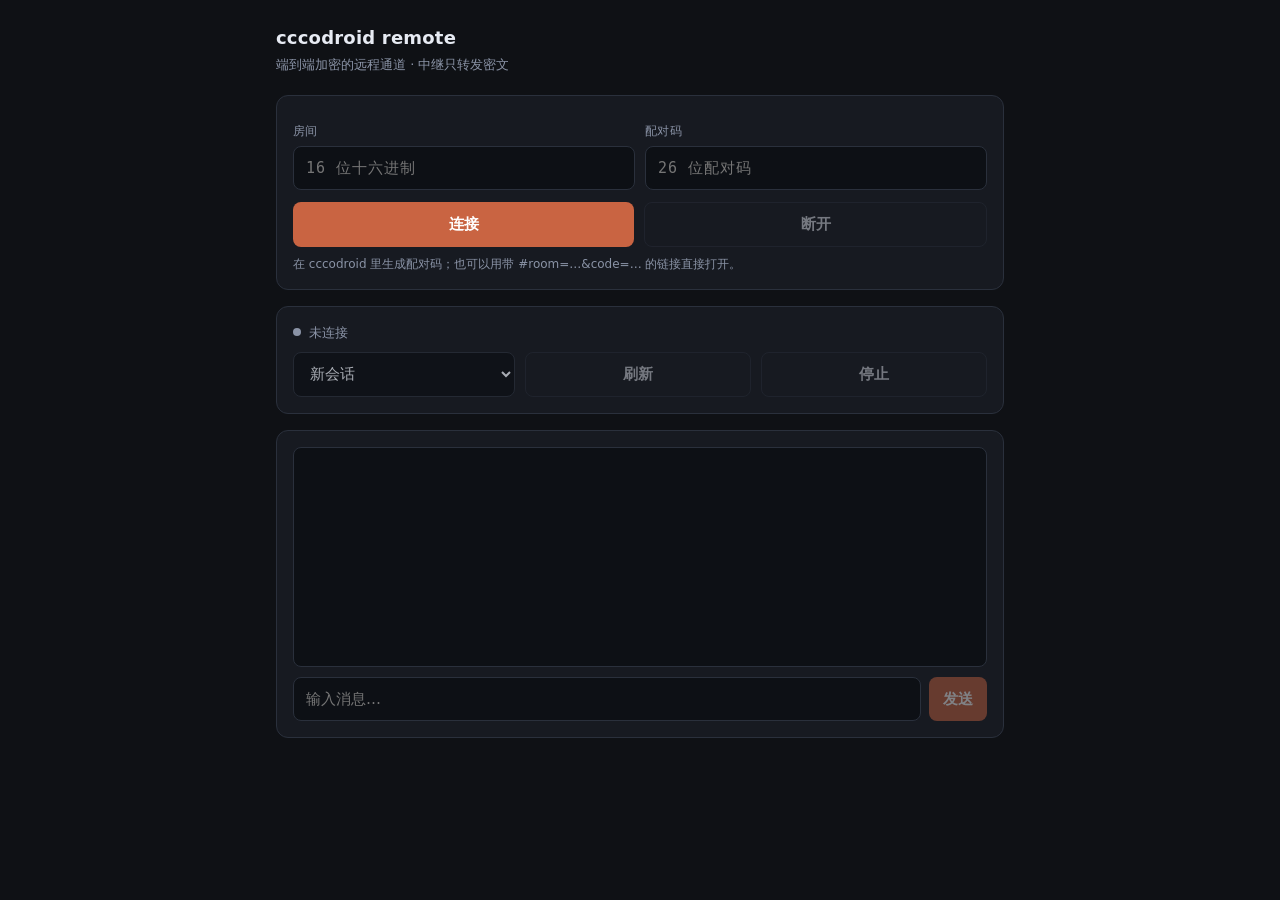
==== remote/web/index.html @ 5a92ad0a "feat: 远程控制桥接（出站中继 + E2E PWA） - gateway/gw/remote-protocol.mjs：配对与端到端加密（P-256 ECDH + HKDF + AES-256-G" ====
<!doctype html>
<html lang="zh-CN">
<meta charset="utf-8" />
<meta name="viewport" content="width=device-width, initial-scale=1, viewport-fit=cover" />
<title>cccodroid remote</title>
<style>
  :root { color-scheme: dark light; --bg:#0f1115; --panel:#171a21; --line:#2a303c; --fg:#e7ebf3; --dim:#8a93a6; --accent:#c96442; --ok:#3fbf7f; --bad:#e05c5c; }
  * { box-sizing: border-box; }
  body { margin:0; background:var(--bg); color:var(--fg); font:15px/1.5 ui-sans-serif,system-ui,"Segoe UI",Roboto,"Helvetica Neue",Arial; }
  main { max-width:760px; margin:0 auto; padding:24px 16px 40px; }
  h1 { font-size:18px; margin:0 0 4px; letter-spacing:.2px; }
  .sub { color:var(--dim); font-size:13px; margin-bottom:20px; }
  .card { background:var(--panel); border:1px solid var(--line); border-radius:12px; padding:16px; margin-bottom:16px; }
  label { display:block; font-size:12px; color:var(--dim); margin:10px 0 6px; letter-spacing:.4px; text-transform:uppercase; }
  input, select { width:100%; background:#0d1015; color:var(--fg); border:1px solid var(--line); border-radius:8px; padding:10px 12px; font:inherit; }
  input.mono { font-family:ui-monospace,SFMono-Regular,Menlo,Consolas,monospace; letter-spacing:1px; }
  select { min-width:0; }
  .msg.think { color:#8a93a6; font-style:italic; }
  .msg.tool { color:#7fb3d5; }
  .row { display:flex; gap:10px; }
  .row > * { flex:1; }
  button { border:0; border-radius:8px; padding:10px 14px; font:inherit; font-weight:600; background:var(--accent); color:#fff; cursor:pointer; }
  button.ghost { background:transparent; border:1px solid var(--line); color:var(--fg); }
  button:disabled { opacity:.45; cursor:default; }
  .status { display:flex; align-items:center; gap:8px; font-size:13px; color:var(--dim); }
  .dot { width:8px; height:8px; border-radius:50%; background:var(--dim); }
  .dot.ok { background:var(--ok); box-shadow:0 0 8px var(--ok); }
  .dot.bad { background:var(--bad); }
  #log { min-height:220px; max-height:52vh; overflow:auto; background:#0d1015; border:1px solid var(--line); border-radius:8px; padding:12px; font-family:ui-monospace,SFMono-Regular,Menlo,Consolas,monospace; font-size:13px; white-space:pre-wrap; }
  .msg { margin:0 0 8px; }
  .msg.me { color:#f0b8a5; }
  .msg.them { color:var(--fg); }
  .msg.sys { color:var(--dim); font-style:italic; }
  .composer { display:flex; gap:8px; margin-top:10px; }
  .composer input { flex:1; }
  .hint { color:var(--dim); font-size:12px; margin-top:8px; }
  .hidden { display:none; }
</style>
<main>
  <h1>cccodroid remote</h1>
  <div class="sub">端到端加密的远程通道 · 中继只转发密文</div>

  <section class="card" id="pairCard">
    <div class="row">
      <div>
        <label>房间</label>
        <input id="room" class="mono" placeholder="16 位十六进制" autocomplete="off" spellcheck="false" />
      </div>
      <div>
        <label>配对码</label>
        <input id="code" class="mono" placeholder="26 位配对码" autocomplete="off" spellcheck="false" />
      </div>
    </div>
    <div class="row" style="margin-top:12px">
      <button id="connect">连接</button>
      <button id="disconnect" class="ghost" disabled>断开</button>
    </div>
    <div class="hint">在 cccodroid 里生成配对码；也可以用带 #room=…&amp;code=… 的链接直接打开。</div>
  </section>

  <section class="card">
    <div class="status"><span class="dot" id="dot"></span><span id="state">未连接</span></div>
    <div class="row" style="margin-top:10px">
      <select id="session" disabled>
        <option value="">新会话</option>
      </select>
      <button id="refresh" class="ghost" disabled>刷新</button>
      <button id="stop" class="ghost" disabled>停止</button>
    </div>
  </section>

  <section class="card">
    <div id="log"></div>
    <div class="composer">
      <input id="text" placeholder="输入消息…" autocomplete="off" disabled />
      <button id="send" disabled>发送</button>
    </div>
  </section>
</main>
<script type="module" src="/app.js"></script>
</html>
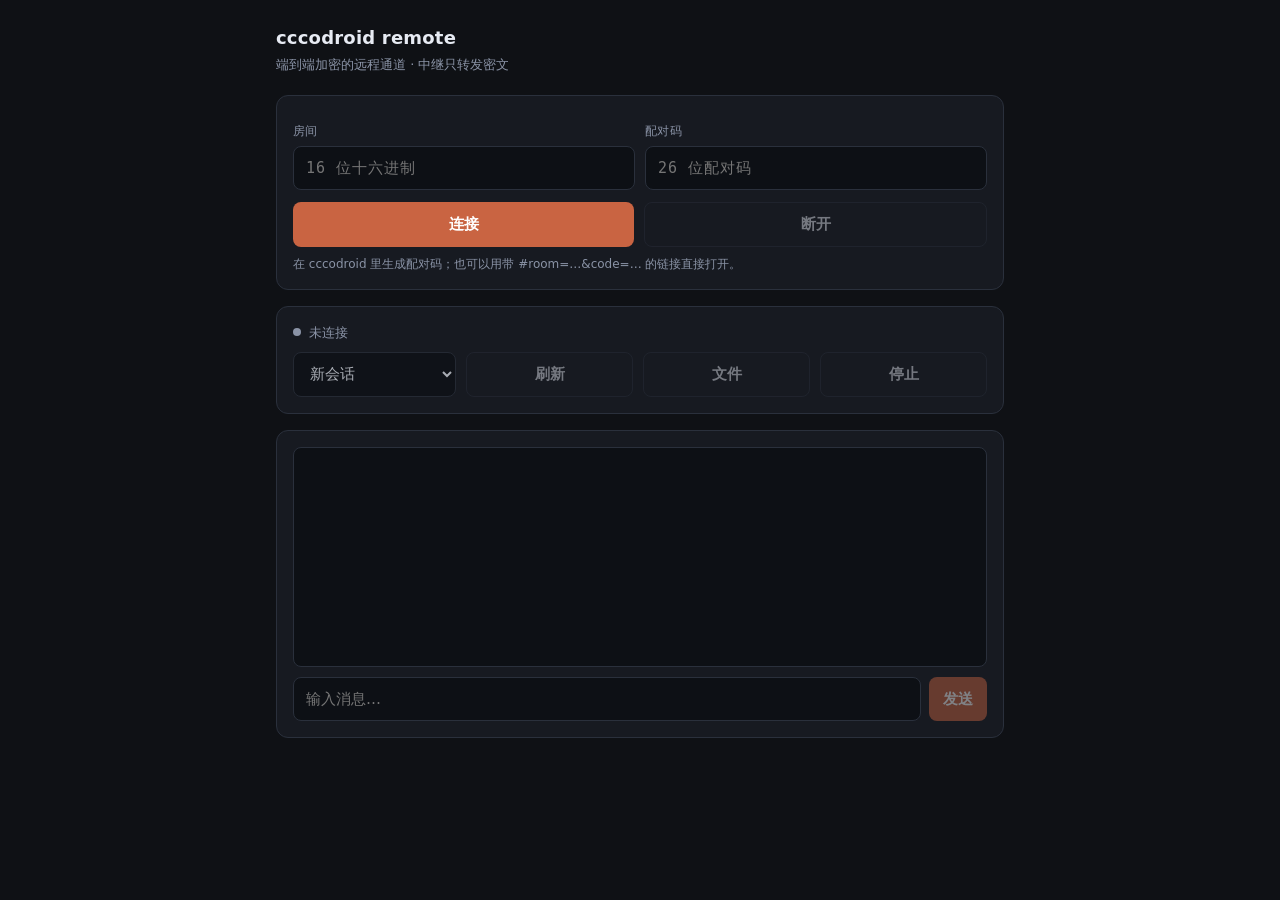
==== commit ee4a012c: "feat(remote): 权限卡片 + 文件浏览（Phase 2 D/E） - D：perm_request/perm_resolved 进白名单，remote-perm.mjs 整形卡片（16 K" ====
--- a/remote/web/index.html
+++ b/remote/web/index.html
@@ -31,6 +31,49 @@
   .msg.me { color:#f0b8a5; }
   .msg.them { color:var(--fg); }
   .msg.sys { color:var(--dim); font-style:italic; }
+  #log .more { display:block; width:100%; margin:0 0 10px; padding:6px 10px; font:inherit; font-size:12px; font-weight:600; background:transparent; border:1px solid var(--line); color:var(--dim); }
+  #log .more.hidden { display:none; }
+  /* 权限卡（Phase 2 D）：常驻在输入框上方，滚到历史里也不会看不见 */
+  #perms { margin-top:10px; }
+  .perm { border:1px solid var(--accent); border-radius:10px; background:#1d1613; padding:12px; margin-bottom:10px; }
+  .perm.guard { border-color:#e0a33c; background:#1f1a10; }
+  .perm.done { border-color:var(--line); background:var(--panel); }
+  .perm.busy { opacity:.7; }
+  .perm-head { display:flex; gap:8px; align-items:center; font-size:12px; color:var(--dim); margin-bottom:8px; }
+  .perm-head .perm-kind { color:var(--accent); font-weight:600; }
+  .perm.guard .perm-head .perm-kind { color:#e0a33c; }
+  .perm-tool { font-family:ui-monospace,SFMono-Regular,Menlo,Consolas,monospace; color:var(--fg); }
+  .perm-body { margin-bottom:10px; }
+  .perm-cmd, .perm-diff { background:#0d1015; border:1px solid var(--line); border-radius:6px; padding:8px; margin:6px 0; font-family:ui-monospace,SFMono-Regular,Menlo,Consolas,monospace; font-size:12px; white-space:pre-wrap; word-break:break-word; max-height:220px; overflow:auto; }
+  .perm-path { font-family:ui-monospace,SFMono-Regular,Menlo,Consolas,monospace; font-size:12px; color:#7fb3d5; word-break:break-all; }
+  .perm-sub { color:var(--dim); font-size:12px; margin-top:6px; }
+  .perm-acts { display:flex; flex-wrap:wrap; gap:8px; }
+  .perm-acts button { padding:8px 12px; font-size:13px; }
+  .perm-acts button.ghost { background:transparent; border:1px solid var(--line); color:var(--fg); }
+  .perm-acts button.bad { background:var(--bad); }
+  .perm-q { margin:8px 0; }
+  .perm-qt { font-size:13px; margin-bottom:6px; }
+  .perm-opt { display:flex; gap:8px; align-items:flex-start; padding:6px 8px; border:1px solid var(--line); border-radius:6px; margin-bottom:6px; text-transform:none; letter-spacing:0; color:var(--fg); font-size:13px; }
+  .perm-opt input { width:auto; margin-top:3px; }
+  .perm-opt small { display:block; color:var(--dim); }
+  .perm-other, .perm-deny-msg { margin-top:6px; }
+  .perm-res { font-size:13px; font-weight:600; color:var(--dim); }
+  .perm.done.ok .perm-res { color:var(--ok); }
+  .perm.done.no .perm-res { color:var(--bad); }
+  #perms .perm-note { font-size:12px; color:var(--accent); margin-bottom:8px; }
+  /* 文件浏览（Phase 2 E） */
+  .filelist { margin-top:10px; max-height:38vh; overflow:auto; border:1px solid var(--line); border-radius:8px; }
+  .frow { display:flex; gap:8px; align-items:center; padding:8px 10px; border-bottom:1px solid var(--line); cursor:pointer; }
+  .frow:last-child { border-bottom:0; }
+  .frow:hover { background:#1a1f28; }
+  .frow .fname { flex:1; min-width:0; overflow:hidden; text-overflow:ellipsis; white-space:nowrap; }
+  .frow .fmeta { color:var(--dim); font-size:12px; flex:none; }
+  .frow.dir .fname { color:#7fb3d5; }
+  .frow.plain { cursor:default; color:var(--dim); }
+  #fView { margin-top:10px; }
+  #fView pre { max-height:45vh; overflow:auto; }
+  #fView img { max-width:100%; border-radius:8px; display:block; margin-top:8px; }
+  #fView a.fdl { display:inline-block; margin-top:8px; color:var(--accent); }
   .composer { display:flex; gap:8px; margin-top:10px; }
   .composer input { flex:1; }
   .hint { color:var(--dim); font-size:12px; margin-top:8px; }
@@ -65,12 +108,25 @@
         <option value="">新会话</option>
       </select>
       <button id="refresh" class="ghost" disabled>刷新</button>
+      <button id="files" class="ghost" disabled>文件</button>
       <button id="stop" class="ghost" disabled>停止</button>
     </div>
   </section>
 
+  <section class="card hidden" id="filesCard">
+    <div id="fPath" class="perm-path">（未打开）</div>
+    <div class="row" style="margin-top:8px">
+      <button id="fUp" class="ghost" disabled>上一级</button>
+      <select id="fRootSel"></select>
+      <button id="fClose" class="ghost">关闭</button>
+    </div>
+    <div id="fList" class="filelist"></div>
+    <div id="fView" class="hidden"></div>
+  </section>
+
   <section class="card">
     <div id="log"></div>
+    <div id="perms" class="hidden"></div>
     <div class="composer">
       <input id="text" placeholder="输入消息…" autocomplete="off" disabled />
       <button id="send" disabled>发送</button>
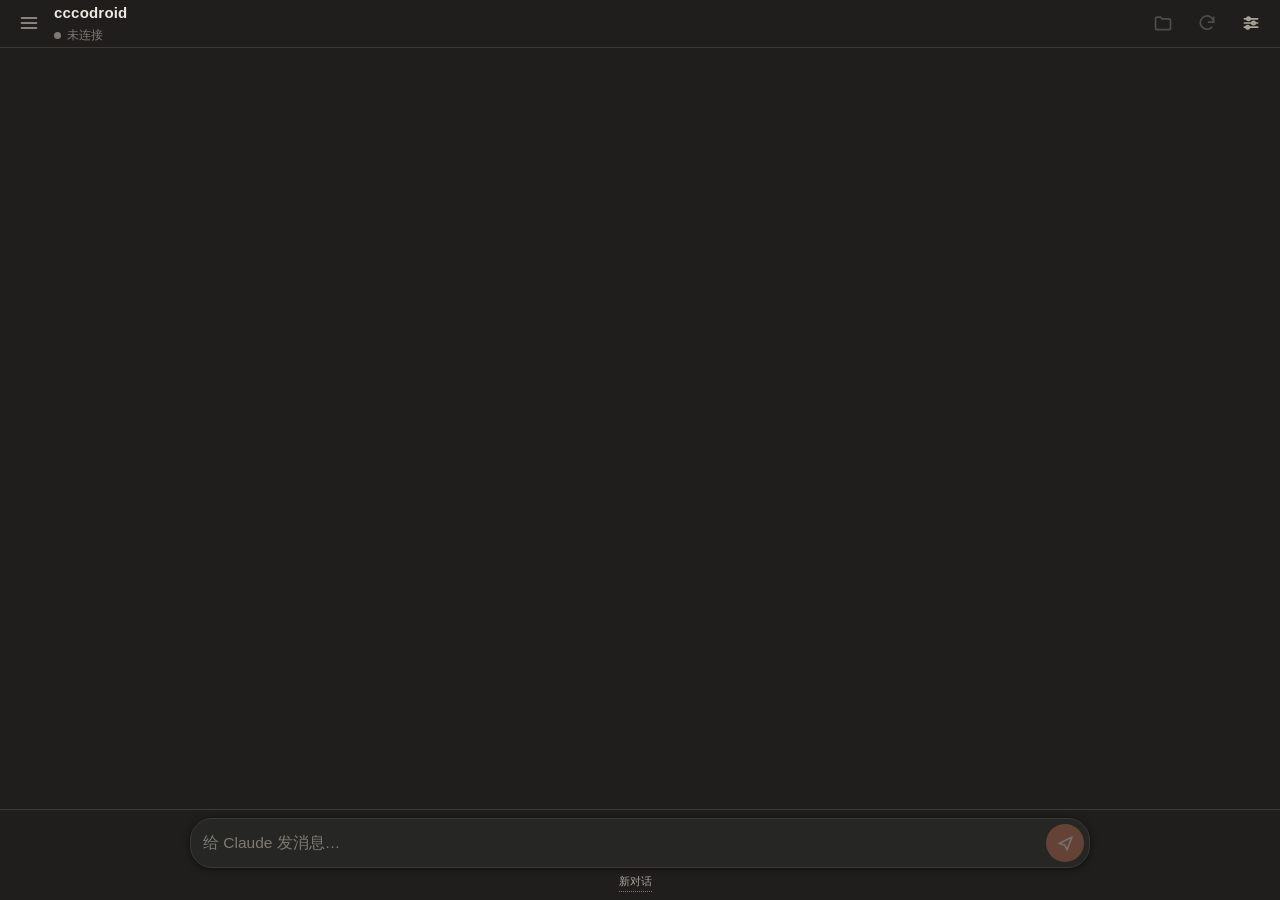
==== commit 98839ae9: "feat(remote): 遥控端页面照主 APP 重做：顶栏、抽屉、设置页和 Markdown - 页面结构对齐 gateway/web：顶栏（菜单 / 状态 / 文件 / 刷新 / 设置）+ 消息" ====
--- a/remote/web/index.html
+++ b/remote/web/index.html
@@ -1,137 +1,415 @@
 <!doctype html>
 <html lang="zh-CN">
-<meta charset="utf-8" />
-<meta name="viewport" content="width=device-width, initial-scale=1, viewport-fit=cover" />
-<title>cccodroid remote</title>
+<head>
+<meta charset="utf-8">
+<meta name="viewport" content="width=device-width,initial-scale=1,viewport-fit=cover,maximum-scale=1,user-scalable=no">
+<meta name="theme-color" content="#1f1e1d">
+<title>cccodroid</title>
 <style>
-  :root { color-scheme: dark light; --bg:#0f1115; --panel:#171a21; --line:#2a303c; --fg:#e7ebf3; --dim:#8a93a6; --accent:#c96442; --ok:#3fbf7f; --bad:#e05c5c; }
-  * { box-sizing: border-box; }
-  body { margin:0; background:var(--bg); color:var(--fg); font:15px/1.5 ui-sans-serif,system-ui,"Segoe UI",Roboto,"Helvetica Neue",Arial; }
-  main { max-width:760px; margin:0 auto; padding:24px 16px 40px; }
-  h1 { font-size:18px; margin:0 0 4px; letter-spacing:.2px; }
-  .sub { color:var(--dim); font-size:13px; margin-bottom:20px; }
-  .card { background:var(--panel); border:1px solid var(--line); border-radius:12px; padding:16px; margin-bottom:16px; }
-  label { display:block; font-size:12px; color:var(--dim); margin:10px 0 6px; letter-spacing:.4px; text-transform:uppercase; }
-  input, select { width:100%; background:#0d1015; color:var(--fg); border:1px solid var(--line); border-radius:8px; padding:10px 12px; font:inherit; }
-  input.mono { font-family:ui-monospace,SFMono-Regular,Menlo,Consolas,monospace; letter-spacing:1px; }
-  select { min-width:0; }
-  .msg.think { color:#8a93a6; font-style:italic; }
-  .msg.tool { color:#7fb3d5; }
-  .row { display:flex; gap:10px; }
-  .row > * { flex:1; }
-  button { border:0; border-radius:8px; padding:10px 14px; font:inherit; font-weight:600; background:var(--accent); color:#fff; cursor:pointer; }
-  button.ghost { background:transparent; border:1px solid var(--line); color:var(--fg); }
-  button:disabled { opacity:.45; cursor:default; }
-  .status { display:flex; align-items:center; gap:8px; font-size:13px; color:var(--dim); }
-  .dot { width:8px; height:8px; border-radius:50%; background:var(--dim); }
-  .dot.ok { background:var(--ok); box-shadow:0 0 8px var(--ok); }
-  .dot.bad { background:var(--bad); }
-  #log { min-height:220px; max-height:52vh; overflow:auto; background:#0d1015; border:1px solid var(--line); border-radius:8px; padding:12px; font-family:ui-monospace,SFMono-Regular,Menlo,Consolas,monospace; font-size:13px; white-space:pre-wrap; }
-  .msg { margin:0 0 8px; }
-  .msg.me { color:#f0b8a5; }
-  .msg.them { color:var(--fg); }
-  .msg.sys { color:var(--dim); font-style:italic; }
-  #log .more { display:block; width:100%; margin:0 0 10px; padding:6px 10px; font:inherit; font-size:12px; font-weight:600; background:transparent; border:1px solid var(--line); color:var(--dim); }
-  #log .more.hidden { display:none; }
-  /* 权限卡（Phase 2 D）：常驻在输入框上方，滚到历史里也不会看不见 */
-  #perms { margin-top:10px; }
-  .perm { border:1px solid var(--accent); border-radius:10px; background:#1d1613; padding:12px; margin-bottom:10px; }
-  .perm.guard { border-color:#e0a33c; background:#1f1a10; }
-  .perm.done { border-color:var(--line); background:var(--panel); }
-  .perm.busy { opacity:.7; }
-  .perm-head { display:flex; gap:8px; align-items:center; font-size:12px; color:var(--dim); margin-bottom:8px; }
-  .perm-head .perm-kind { color:var(--accent); font-weight:600; }
-  .perm.guard .perm-head .perm-kind { color:#e0a33c; }
-  .perm-tool { font-family:ui-monospace,SFMono-Regular,Menlo,Consolas,monospace; color:var(--fg); }
-  .perm-body { margin-bottom:10px; }
-  .perm-cmd, .perm-diff { background:#0d1015; border:1px solid var(--line); border-radius:6px; padding:8px; margin:6px 0; font-family:ui-monospace,SFMono-Regular,Menlo,Consolas,monospace; font-size:12px; white-space:pre-wrap; word-break:break-word; max-height:220px; overflow:auto; }
-  .perm-path { font-family:ui-monospace,SFMono-Regular,Menlo,Consolas,monospace; font-size:12px; color:#7fb3d5; word-break:break-all; }
-  .perm-sub { color:var(--dim); font-size:12px; margin-top:6px; }
-  .perm-acts { display:flex; flex-wrap:wrap; gap:8px; }
-  .perm-acts button { padding:8px 12px; font-size:13px; }
-  .perm-acts button.ghost { background:transparent; border:1px solid var(--line); color:var(--fg); }
-  .perm-acts button.bad { background:var(--bad); }
-  .perm-q { margin:8px 0; }
-  .perm-qt { font-size:13px; margin-bottom:6px; }
-  .perm-opt { display:flex; gap:8px; align-items:flex-start; padding:6px 8px; border:1px solid var(--line); border-radius:6px; margin-bottom:6px; text-transform:none; letter-spacing:0; color:var(--fg); font-size:13px; }
-  .perm-opt input { width:auto; margin-top:3px; }
-  .perm-opt small { display:block; color:var(--dim); }
-  .perm-other, .perm-deny-msg { margin-top:6px; }
-  .perm-res { font-size:13px; font-weight:600; color:var(--dim); }
-  .perm.done.ok .perm-res { color:var(--ok); }
-  .perm.done.no .perm-res { color:var(--bad); }
-  #perms .perm-note { font-size:12px; color:var(--accent); margin-bottom:8px; }
-  /* 文件浏览（Phase 2 E） */
-  .filelist { margin-top:10px; max-height:38vh; overflow:auto; border:1px solid var(--line); border-radius:8px; }
-  .frow { display:flex; gap:8px; align-items:center; padding:8px 10px; border-bottom:1px solid var(--line); cursor:pointer; }
-  .frow:last-child { border-bottom:0; }
-  .frow:hover { background:#1a1f28; }
-  .frow .fname { flex:1; min-width:0; overflow:hidden; text-overflow:ellipsis; white-space:nowrap; }
-  .frow .fmeta { color:var(--dim); font-size:12px; flex:none; }
-  .frow.dir .fname { color:#7fb3d5; }
-  .frow.plain { cursor:default; color:var(--dim); }
-  #fView { margin-top:10px; }
-  #fView pre { max-height:45vh; overflow:auto; }
-  #fView img { max-width:100%; border-radius:8px; display:block; margin-top:8px; }
-  #fView a.fdl { display:inline-block; margin-top:8px; color:var(--accent); }
-  .composer { display:flex; gap:8px; margin-top:10px; }
-  .composer input { flex:1; }
-  .hint { color:var(--dim); font-size:12px; margin-top:8px; }
-  .hidden { display:none; }
+/* 和主 APP（gateway/web/style.css）同一套暖中性色和组件样式：顶栏 / 抽屉 / 消息区 / 输入区。
+   遥控端只带这一页，字体用系统等宽，不加载主 APP 的 CC Mono。 */
+:root{
+  --bg:#1f1e1d; --bg2:#262624; --bg3:#2f2e2b; --bg4:#383732; --line:#3a3935;
+  --fg:#ece9e1; --fg2:#aaa59b; --fg3:#7f7a70;
+  --accent:#d97757; --accent-dim:#a85a3f;
+  --ok:#7fb069; --err:#e5675a; --warn:#d6a24a; --tool:#8fb0d4; --purple:#b49ae0;
+  --bar-bg:#1f1e1d; --bar-bg2:#1f1e1d;
+  --strong:#fffdf8; --code-bg:#191817;
+  --user-bg:#2f2e2b; --user-line:#2f2e2b; --sys-bg:#29262e; --sys-line:#3b3644;
+  --err-bg:#311d1a; --err-line:#6b3229; --err-fg:#f3b1a6; --active-bg:#2c221d;
+  --shadow:rgba(0,0,0,.5); --scrim:rgba(0,0,0,.5);
+  --accent-btn:#b4553a; --on-accent:#fff;
+  --mono:ui-monospace,SFMono-Regular,Menlo,Consolas,"Noto Sans Mono CJK SC",monospace;
+  color-scheme:dark;
+  --radius:14px;
+  --safe-b:env(safe-area-inset-bottom,0px);
+  --safe-t:env(safe-area-inset-top,0px);
+  --safe-tt:max(calc(var(--safe-t) - 6px),0px);
+}
+*{box-sizing:border-box;-webkit-tap-highlight-color:transparent}
+html{accent-color:var(--accent);overflow:hidden}
+html,body{height:100%;margin:0;overscroll-behavior:none}
+body{
+  background:var(--bg);color:var(--fg);display:flex;flex-direction:column;overflow:clip;
+  font:15px/1.7 -apple-system,BlinkMacSystemFont,"Segoe UI","PingFang SC","Noto Sans CJK SC","Microsoft YaHei",sans-serif;
+}
+.hidden{display:none !important}
+.mono{font-family:var(--mono)}
+
+/* ── 顶栏 ── */
+#topbar{
+  display:flex;align-items:center;gap:6px;
+  padding:var(--safe-tt) 10px 2px;
+  background:var(--bar-bg);
+  border-bottom:1px solid var(--line);position:sticky;top:0;z-index:20;
+}
+#title-block{flex:1;min-width:0}
+#app-title{font-weight:600;font-size:15px;letter-spacing:.2px;white-space:nowrap;overflow:hidden;text-overflow:ellipsis}
+#sub-title{display:flex;align-items:center;gap:6px;font-size:11.5px;color:var(--fg3);white-space:nowrap;overflow:hidden}
+#sub-title .dot{flex:none}
+#state{overflow:hidden;text-overflow:ellipsis}
+#state.ok{color:var(--ok)} #state.bad{color:var(--err)}
+.dot{width:7px;height:7px;border-radius:50%;background:var(--fg3)}
+.dot.ok{background:var(--ok)} .dot.bad{background:var(--err)}
+.icon-btn{
+  width:38px;height:38px;flex:0 0 38px;display:grid;place-items:center;
+  background:transparent;border:1px solid transparent;border-radius:10px;color:var(--fg2);
+}
+.icon-btn:active{background:var(--bg3);color:var(--fg)}
+.icon-btn:disabled{opacity:.35}
+.icon-btn svg{width:20px;height:20px;fill:none;stroke:currentColor;stroke-width:2;stroke-linecap:round;stroke-linejoin:round}
+.icon-btn.sm{width:32px;height:32px;flex:0 0 32px}
+.icon-btn.sm svg{width:17px;height:17px}
+@media (max-width:420px){
+  #topbar{gap:2px;padding-left:6px;padding-right:6px}
+  #topbar .icon-btn{width:34px;flex-basis:34px}
+}
+#topbar,#topbar *,#composer,#composer *,#drawer,#drawer *,#pages button,#pages button *,
+#chat .msg button{-webkit-user-select:none;user-select:none}
+input,textarea{-webkit-user-select:text;user-select:text}
+
+/* ── 消息区 ── */
+#chat{flex:1;overflow-y:auto;padding:14px 12px 8px;-webkit-overflow-scrolling:touch}
+#chat .msg{max-width:900px;margin:0 auto 14px;animation:fade .18s ease}
+@keyframes fade{from{opacity:0;transform:translateY(4px)}to{opacity:1;transform:none}}
+.bubble{
+  background:var(--bg2);border:1px solid var(--line);border-radius:var(--radius);
+  padding:11px 13px;white-space:pre-wrap;word-break:break-word;overflow-wrap:anywhere;
+}
+.msg.bot .bubble{background:none;border:0;border-radius:0;padding:0 1px}
+.msg.user{display:flex;flex-direction:column;align-items:flex-end}
+.msg.user .bubble{background:var(--user-bg);border-color:var(--user-line);border-radius:18px;max-width:min(85%,680px);padding:9px 14px}
+.msg.sys .bubble{background:var(--sys-bg);border-color:var(--sys-line);font-size:13px;color:var(--fg2);padding:7px 11px}
+.msg.tool .bubble,.msg.think .bubble{background:none;border:0;padding:0 1px;font-family:var(--mono);font-size:12.5px;line-height:1.55;color:var(--tool)}
+.msg.think .bubble{color:var(--fg3);font-style:italic}
+/* 正文里的 Markdown（app.js renderMd）：标题 / 列表 / 引用 / 代码块 / 表格 */
+.bubble p{margin:0 0 10px}
+.bubble p:last-child{margin-bottom:0}
+.bubble h2,.bubble h3,.bubble h4{margin:16px 0 8px;line-height:1.35;font-weight:650;color:var(--strong)}
+.bubble h2{font-size:18px} .bubble h3{font-size:16.5px} .bubble h4{font-size:15.5px}
+.bubble h2:first-child,.bubble h3:first-child,.bubble h4:first-child{margin-top:0}
+.bubble ul,.bubble ol{margin:6px 0;padding-left:21px}
+.bubble li{margin:3px 0}
+.bubble a{color:var(--tool);text-decoration-color:rgba(143,176,212,.4);text-underline-offset:2px}
+.bubble strong{color:var(--strong);font-weight:600}
+.bubble hr{border:0;border-top:1px solid var(--line);margin:12px 0}
+.bubble blockquote{margin:8px 0;padding:2px 0 2px 12px;border-left:3px solid var(--accent-dim);color:var(--fg2)}
+.bubble code{font-family:var(--mono);font-size:12.5px;background:var(--bg3);border-radius:5px;padding:1px 5px}
+.bubble .code-wrap{position:relative;margin:8px 0;background:var(--code-bg);border:1px solid var(--line);border-radius:10px;overflow:hidden}
+.bubble .code-lang{font-family:var(--mono);font-size:10.5px;color:var(--fg3);padding:5px 10px 0}
+.bubble .code-wrap pre{margin:0;padding:8px 10px 10px;overflow:auto;max-height:60vh;font-family:var(--mono);font-size:12.5px;line-height:1.55;white-space:pre}
+.bubble .code-wrap pre code{background:none;border:0;padding:0;font-size:inherit}
+.bubble .tbl-wrap{overflow-x:auto;margin:8px 0}
+.bubble table{border-collapse:collapse;font-size:13px}
+.bubble th,.bubble td{border:1px solid var(--line);padding:4px 8px;text-align:left}
+.bubble th{background:var(--bg2);font-weight:600}
+#chat .more{
+  display:block;width:100%;margin:0 auto 12px;padding:6px 10px;
+  background:transparent;border:1px solid var(--line);border-radius:9px;
+  color:var(--fg3);font:inherit;font-size:12px;
+}
+
+/* ── 输入区 ── */
+#composer{
+  border-top:1px solid var(--line);background:var(--bar-bg2);
+  padding:8px 10px calc(var(--safe-b) + 8px);flex:none;position:relative;z-index:10;
+}
+#perms{max-width:900px;margin:0 auto 6px;display:flex;flex-direction:column;gap:6px}
+#composer-inner{
+  display:flex;align-items:flex-end;gap:6px;max-width:900px;margin:0 auto;
+  background:var(--bg2);border:1px solid var(--line);border-radius:22px;box-shadow:0 1px 6px var(--shadow);
+  padding:5px 5px 5px 12px;transition:border-color .15s;
+}
+#composer-inner:focus-within{border-color:var(--accent-dim)}
+#text{
+  flex:1;background:transparent;border:0;outline:0;color:var(--fg);
+  font:inherit;font-size:15.5px;resize:none;max-height:180px;padding:8px 0;line-height:1.45;
+}
+#text::placeholder{color:var(--fg3);white-space:nowrap;overflow:hidden;text-overflow:ellipsis}
+#send{
+  width:38px;height:38px;flex:0 0 38px;border:0;border-radius:50%;
+  background:var(--accent);color:var(--on-accent);display:grid;place-items:center;transition:opacity .15s;
+}
+#send:disabled{opacity:.35}
+#send svg{width:19px;height:19px;fill:none;stroke:currentColor;stroke-width:2;stroke-linecap:round;stroke-linejoin:round}
+#send .ico-stop{display:none}
+#send.busy .ico-send{display:none} #send.busy .ico-stop{display:block}
+#hint-row{display:flex;gap:9px;justify-content:center;max-width:900px;margin:5px auto 0;font-size:10.5px;color:var(--fg3);flex-wrap:wrap}
+#sess-chip{max-width:60vw;white-space:nowrap;overflow:hidden;text-overflow:ellipsis;color:var(--fg2);cursor:pointer;border-bottom:1px dotted var(--fg3)}
+#stat-chip{color:var(--accent)}
+
+/* ── 权限确认卡 ── */
+.perm{border:1px solid var(--warn);border-radius:10px;background:var(--bg2);overflow:hidden}
+.perm.guard{border-color:var(--err)}
+.perm.busy{opacity:.6;pointer-events:none}
+.perm-head{display:flex;align-items:center;gap:8px;padding:7px 10px;font-size:12.5px;flex-wrap:wrap}
+.perm-kind{color:var(--warn);font-weight:600}
+.perm.guard .perm-kind{color:var(--err)}
+.perm-tool{color:var(--tool);font-family:var(--mono);font-size:12px}
+.perm-body{padding:0 10px 4px}
+.perm-cmd,.perm-diff{
+  background:var(--code-bg);border:1px solid var(--line);border-radius:8px;padding:8px;
+  margin:0 0 6px;max-height:260px;overflow:auto;
+  font-family:var(--mono);font-size:12px;white-space:pre-wrap;overflow-wrap:anywhere;
+}
+.perm-path{font-family:var(--mono);font-size:11.5px;color:var(--fg2);margin:2px 0 4px;overflow-wrap:anywhere}
+.perm-sub{font-size:11.5px;color:var(--fg3);margin:2px 0 4px;overflow-wrap:anywhere}
+.perm-q{margin:4px 0 10px}
+.perm-qt{font-weight:600;margin-bottom:6px;font-size:13px}
+.perm-opt{display:flex;gap:8px;align-items:flex-start;padding:6px 8px;border:1px solid var(--line);border-radius:8px;cursor:pointer;margin-bottom:5px;font-size:13px}
+.perm-opt input{margin-top:4px}
+.perm-opt small{display:block;color:var(--fg3);font-size:11.5px}
+.perm-other,.perm-deny-msg{
+  width:100%;box-sizing:border-box;margin-top:6px;background:var(--bg);color:var(--fg);
+  border:1px solid var(--line);border-radius:8px;padding:6px 8px;font:inherit;font-size:13px;
+}
+.perm-acts{display:flex;flex-wrap:wrap;gap:6px;padding:4px 10px 10px}
+.perm-acts button{
+  background:var(--accent-btn);border:1px solid var(--accent-btn);color:var(--on-accent);
+  border-radius:8px;padding:5px 11px;font-size:12.5px;flex:0 0 auto;
+}
+.perm-acts button.ghost{background:var(--bg3);border-color:var(--line);color:var(--fg)}
+.perm-acts button.bad{background:var(--err);border-color:var(--err);color:#fff}
+.perm.done{border-color:var(--line);background:transparent}
+.perm.done .perm-head{color:var(--fg3)}
+.perm-res{padding:0 10px 8px;font-size:12.5px;color:var(--fg2)}
+.perm.done.ok .perm-res{color:var(--ok)} .perm.done.no .perm-res{color:var(--err)}
+
+/* ── 抽屉：新对话 / 文件 / 设置 / 最近的对话 / 账户行 ── */
+#drawer{position:fixed;inset:0;z-index:50;background:var(--scrim);backdrop-filter:blur(2px)}
+.drawer-panel{
+  position:absolute;top:0;left:0;bottom:0;width:min(340px,86vw);
+  background:var(--bg2);border-right:1px solid var(--line);
+  padding:calc(var(--safe-t) + 10px) 10px 0;display:flex;flex-direction:column;
+  overflow:hidden;animation:slide .2s ease;
+}
+@keyframes slide{from{transform:translateX(-100%)}to{transform:none}}
+.side-head{display:flex;align-items:center;gap:8px;padding:0 4px 8px;flex:none}
+.side-brand{flex:1;min-width:0;font-weight:600;font-size:15px;letter-spacing:.2px;display:flex;align-items:center;gap:8px}
+.side-brand span{white-space:nowrap;overflow:hidden;text-overflow:ellipsis}
+.side-brand::before{content:"";width:9px;height:9px;border-radius:50%;background:var(--accent);flex:none}
+.drawer-panel svg{fill:none;stroke:currentColor;stroke-linecap:round;stroke-linejoin:round}
+.side-new{
+  display:flex;align-items:center;gap:10px;width:100%;padding:9px 12px;margin-bottom:6px;border-radius:11px;
+  background:var(--bg);border:1px solid var(--line);color:var(--fg);font:inherit;font-size:14px;font-weight:500;flex:none;
+}
+.side-new:active{border-color:var(--accent-dim)}
+.side-new svg{width:18px;height:18px;color:var(--accent);stroke-width:2.2}
+.side-scroll{flex:1;min-height:0;display:flex;flex-direction:column}
+.side-nav{display:flex;flex-direction:column;gap:1px;padding:0 0 6px;flex:none}
+.nav-item{
+  display:flex;align-items:center;gap:11px;width:100%;padding:7px 12px;border-radius:9px;
+  background:none;border:0;color:var(--fg2);font:inherit;font-size:14px;text-align:start;
+}
+.nav-item:active{background:var(--bg3);color:var(--fg)}
+.nav-item:disabled{opacity:.4}
+.nav-item svg{width:18px;height:18px;flex:none;stroke-width:1.9}
+.nav-item span{flex:1;min-width:0}
+.side-recent{flex:1;min-height:0;overflow-y:auto;-webkit-overflow-scrolling:touch;margin:0 -10px;padding:0 10px 8px}
+.side-recent h4{margin:12px 12px 3px;font-size:11.5px;font-weight:600;color:var(--fg3);letter-spacing:.4px}
+.side-recent h4:first-child{margin-top:4px}
+.sr-item{
+  display:flex;align-items:center;gap:7px;width:100%;padding:6px 12px;border:0;border-radius:9px;background:none;color:var(--fg);
+  font:inherit;font-size:14px;text-align:start;
+}
+.sr-item span{flex:1;min-width:0;white-space:nowrap;overflow:hidden;text-overflow:ellipsis}
+.sr-item:active{background:var(--bg3)}
+.sr-item.on{background:var(--bg4);font-weight:500}
+.sr-dot{width:7px;height:7px;flex:none;border-radius:50%;background:var(--ok)}
+.sr-empty{padding:10px 12px;color:var(--fg3);font-size:13px}
+.side-acct{
+  position:sticky;bottom:0;display:flex;align-items:center;gap:10px;margin:8px -10px 0;padding:10px 14px calc(var(--safe-b) + 10px);
+  background:var(--bg2);border:0;border-top:1px solid var(--line);color:var(--fg2);font:inherit;text-align:start;flex:none;
+}
+.side-acct:active{color:var(--fg)}
+.side-acct>svg{width:18px;height:18px;flex:none}
+.acct-av{width:30px;height:30px;flex:none;border-radius:50%;display:grid;place-items:center;background:var(--accent-btn);color:var(--on-accent);font-weight:600;font-size:14px}
+.acct-txt{flex:1;min-width:0;display:flex;flex-direction:column;line-height:1.35}
+.acct-txt b{font-weight:500;font-size:14px;color:var(--fg)}
+.acct-txt small{font-size:11.5px;color:var(--fg3);white-space:nowrap;overflow:hidden;text-overflow:ellipsis}
+
+/* ── 整页：设置 / 文件 ── */
+#pages{position:fixed;inset:0;z-index:30;background:var(--bg);display:flex;flex-direction:column;padding-top:var(--safe-t)}
+.page{flex:1;display:flex;flex-direction:column;min-height:0}
+.page-head{
+  display:flex;align-items:center;gap:6px;padding:6px 10px 2px;flex:none;min-height:46px;
+  background:var(--bar-bg);border-bottom:1px solid var(--line);
+}
+.page-head h2{font-size:15px;font-weight:600;margin:0;flex:1;letter-spacing:.2px}
+.page-body{flex:1;min-height:0;overflow-y:auto;-webkit-overflow-scrolling:touch;padding:16px 14px calc(var(--safe-b) + 24px)}
+.set-card{
+  border:1px solid var(--line);border-radius:var(--radius);background:var(--bg2);
+  padding:14px;margin:0 auto 14px;max-width:760px;
+}
+.set-status{display:flex;align-items:center;gap:8px;font-size:14px;margin-bottom:2px}
+.set-label{display:block;font-size:12px;color:var(--fg2);font-weight:600;margin-bottom:8px}
+.set-sub{font-size:12px;color:var(--fg3);margin-top:4px;overflow-wrap:anywhere}
+.set-acts{display:flex;gap:8px;flex-wrap:wrap;margin-top:12px}
+.btn{
+  background:var(--accent-btn);border:1px solid var(--accent-btn);color:var(--on-accent);
+  border-radius:9px;padding:8px 14px;font:inherit;font-size:13.5px;font-weight:600;
+}
+.btn.ghost{background:transparent;border-color:var(--line);color:var(--fg)}
+.btn:disabled{opacity:.4}
+#page-settings input{
+  width:100%;background:var(--bg);border:1px solid var(--line);border-radius:9px;
+  color:var(--fg);padding:9px 11px;font:inherit;font-size:14px;outline:0;margin-bottom:8px;
+}
+#page-settings input:focus{border-color:var(--accent-dim)}
+#page-settings input.mono{font-family:var(--mono);letter-spacing:.6px}
+#page-settings input:disabled{opacity:.55}
+.files-bar{display:flex;gap:8px;align-items:center;margin-bottom:8px;max-width:900px;margin-left:auto;margin-right:auto}
+.files-bar select{
+  flex:1;min-width:0;background:var(--bg2);color:var(--fg);border:1px solid var(--line);
+  border-radius:8px;padding:6px 8px;font:inherit;font-size:13px;
+}
+#fPath{max-width:900px;margin-left:auto;margin-right:auto}
+.filelist{border:1px solid var(--line);border-radius:12px;overflow:hidden;background:var(--bg2);max-width:900px;margin:0 auto}
+.frow{display:flex;gap:8px;align-items:center;padding:9px 12px;border-bottom:1px solid var(--line);cursor:pointer;font-size:14px}
+.frow:last-child{border-bottom:0}
+.frow:active{background:var(--bg3)}
+.frow .fname{flex:1;min-width:0;overflow:hidden;text-overflow:ellipsis;white-space:nowrap}
+.frow .fmeta{color:var(--fg3);font-size:11.5px;flex:none}
+.frow.dir .fname{color:var(--tool)}
+.frow.plain{cursor:default;color:var(--fg3)}
+#fView{margin-top:12px;max-width:900px;margin-left:auto;margin-right:auto}
+#fView pre.perm-cmd{max-height:55vh}
+#fView img{max-width:100%;border-radius:10px;display:block;margin-top:8px}
+#fView a.fdl{display:inline-block;margin-top:8px;color:var(--accent)}
 </style>
-<main>
-  <h1>cccodroid remote</h1>
-  <div class="sub">端到端加密的远程通道 · 中继只转发密文</div>
-
-  <section class="card" id="pairCard">
-    <div class="row">
-      <div>
-        <label>房间</label>
-        <input id="room" class="mono" placeholder="16 位十六进制" autocomplete="off" spellcheck="false" />
+</head>
+<body>
+
+<!-- ── 顶栏 ── -->
+<header id="topbar">
+  <button id="btn-menu" class="icon-btn" aria-label="会话与设置">
+    <svg viewBox="0 0 24 24"><path d="M3 6h18M3 12h18M3 18h18"/></svg>
+  </button>
+  <div id="title-block">
+    <div id="app-title">cccodroid</div>
+    <div id="sub-title"><span id="dot" class="dot"></span><span id="state">未连接</span></div>
+  </div>
+  <button id="files" class="icon-btn" aria-label="文件浏览器" title="文件浏览器" disabled>
+    <svg viewBox="0 0 24 24"><path d="M3 7a2 2 0 0 1 2-2h4l2 2h8a2 2 0 0 1 2 2v9a2 2 0 0 1-2 2H5a2 2 0 0 1-2-2z"/></svg>
+  </button>
+  <button id="refresh" class="icon-btn" aria-label="刷新会话" title="刷新会话" disabled>
+    <svg viewBox="0 0 24 24"><path d="M20 11a8 8 0 1 0-2.3 6.1"/><path d="M20 5v6h-6"/></svg>
+  </button>
+  <button id="btn-settings" class="icon-btn" aria-label="设置" title="设置">
+    <svg viewBox="0 0 24 24"><path d="M4 7h16M4 12h16M4 17h16"/><circle cx="9" cy="7" r="2"/><circle cx="15" cy="12" r="2"/><circle cx="8" cy="17" r="2"/></svg>
+  </button>
+</header>
+
+<!-- ── 消息区 ── -->
+<main id="chat"></main>
+
+<!-- ── 输入区 ── -->
+<div id="composer">
+  <div id="perms" class="hidden"></div>
+  <div id="composer-inner">
+    <textarea id="text" rows="1" dir="auto" placeholder="给 Claude 发消息…" autocomplete="off" spellcheck="false" disabled></textarea>
+    <button id="send" aria-label="发送" disabled>
+      <svg viewBox="0 0 24 24" class="ico-send"><path d="M4 12l16-8-6 16-3-6-7-2z"/></svg>
+      <svg viewBox="0 0 24 24" class="ico-stop"><rect x="6" y="6" width="12" height="12" rx="2"/></svg>
+    </button>
+  </div>
+  <div id="hint-row">
+    <span id="sess-chip">新对话</span>
+    <span id="stat-chip"></span>
+  </div>
+</div>
+
+<!-- ── 抽屉：新对话 / 文件 / 设置 / 最近的对话 ── -->
+<aside id="drawer" class="hidden">
+  <div class="drawer-panel">
+    <div class="side-head">
+      <div class="side-brand"><span>cccodroid</span></div>
+      <button id="btn-close-drawer" class="icon-btn sm" aria-label="收起侧栏" title="收起侧栏">
+        <svg viewBox="0 0 24 24"><path d="M6 6l12 12M18 6L6 18"/></svg>
+      </button>
+    </div>
+    <button id="side-new" class="side-new">
+      <svg viewBox="0 0 24 24"><path d="M12 5v14M5 12h14"/></svg><span>新对话</span>
+    </button>
+    <div id="side-scroll" class="side-scroll">
+      <nav id="side-nav" class="side-nav">
+        <button id="nav-files" class="nav-item" disabled>
+          <svg viewBox="0 0 24 24"><path d="M3 7a2 2 0 0 1 2-2h4l2 2h8a2 2 0 0 1 2 2v9a2 2 0 0 1-2 2H5a2 2 0 0 1-2-2z"/></svg>
+          <span>文件浏览器</span>
+        </button>
+        <button id="nav-settings" class="nav-item">
+          <svg viewBox="0 0 24 24"><path d="M4 7h16M4 12h16M4 17h16"/><circle cx="9" cy="7" r="2"/><circle cx="15" cy="12" r="2"/><circle cx="8" cy="17" r="2"/></svg>
+          <span>设置</span>
+        </button>
+      </nav>
+      <div id="side-recent" class="side-recent"></div>
+    </div>
+    <button id="side-acct" class="side-acct">
+      <span class="acct-av">C</span>
+      <span class="acct-txt"><b>设置</b><small id="acct-sub">未连接</small></span>
+      <svg viewBox="0 0 24 24"><path d="M9 6l6 6-6 6"/></svg>
+    </button>
+  </div>
+</aside>
+
+<!-- ── 整页：设置 / 文件 ── -->
+<div id="pages" class="hidden">
+  <section id="page-settings" class="page hidden">
+    <div class="page-head">
+      <button class="icon-btn back" data-back aria-label="返回">
+        <svg viewBox="0 0 24 24"><path d="M15 5l-7 7 7 7"/></svg>
+      </button>
+      <h2>设置</h2>
+    </div>
+    <div class="page-body">
+      <div class="set-card">
+        <div class="set-status"><span class="dot" id="set-dot"></span><span id="set-state">未连接</span></div>
+        <div class="set-sub" id="set-relay">中继：—</div>
+        <div class="set-sub" id="set-sess">会话：新对话</div>
+        <div class="set-acts">
+          <button id="connect" class="btn">连接</button>
+          <button id="disconnect" class="btn ghost" disabled>断开</button>
+          <button id="set-refresh" class="btn ghost" disabled>刷新会话</button>
+        </div>
       </div>
-      <div>
-        <label>配对码</label>
-        <input id="code" class="mono" placeholder="26 位配对码" autocomplete="off" spellcheck="false" />
+      <div class="set-card">
+        <label class="set-label" for="room">配对</label>
+        <input id="room" class="mono" placeholder="房间号（16 位十六进制）" autocomplete="off" spellcheck="false">
+        <input id="code" class="mono" placeholder="26 位配对码" autocomplete="off" spellcheck="false">
+        <div class="set-sub">在电脑的 cccodroid「设置 → 远程控制」里生成配对码或复制配对链接。配对链接就是这个 App 的钥匙，别发给别人。</div>
       </div>
-    </div>
-    <div class="row" style="margin-top:12px">
-      <button id="connect">连接</button>
-      <button id="disconnect" class="ghost" disabled>断开</button>
-    </div>
-    <div class="hint">在 cccodroid 里生成配对码；也可以用带 #room=…&amp;code=… 的链接直接打开。</div>
+      <div class="set-card">
+        <label class="set-label">关于</label>
+        <div class="set-sub">cccodroid 遥控端：手机只做客户端，Claude Code 跑在电脑上。</div>
+        <div class="set-sub">通道端到端加密（AES-256-GCM），中继只转发密文。</div>
+      </div>
+    </div>
   </section>
 
-  <section class="card">
-    <div class="status"><span class="dot" id="dot"></span><span id="state">未连接</span></div>
-    <div class="row" style="margin-top:10px">
-      <select id="session" disabled>
-        <option value="">新会话</option>
-      </select>
-      <button id="refresh" class="ghost" disabled>刷新</button>
-      <button id="files" class="ghost" disabled>文件</button>
-      <button id="stop" class="ghost" disabled>停止</button>
+  <section id="page-files" class="page hidden">
+    <div class="page-head">
+      <button class="icon-btn back" data-back aria-label="返回">
+        <svg viewBox="0 0 24 24"><path d="M15 5l-7 7 7 7"/></svg>
+      </button>
+      <h2>文件</h2>
+      <button id="fClose" class="icon-btn" aria-label="关闭" title="关闭">
+        <svg viewBox="0 0 24 24"><path d="M6 6l12 12M18 6L6 18"/></svg>
+      </button>
+    </div>
+    <div class="page-body">
+      <div class="files-bar">
+        <button id="fUp" class="icon-btn sm" aria-label="上一级" title="上一级" disabled>
+          <svg viewBox="0 0 24 24"><path d="M12 19V5M5 12l7-7 7 7"/></svg>
+        </button>
+        <select id="fRootSel"><option value="">目录…</option></select>
+      </div>
+      <div id="fPath" class="perm-path">（未打开）</div>
+      <div id="fList" class="filelist"></div>
+      <div id="fView" class="hidden"></div>
     </div>
   </section>
-
-  <section class="card hidden" id="filesCard">
-    <div id="fPath" class="perm-path">（未打开）</div>
-    <div class="row" style="margin-top:8px">
-      <button id="fUp" class="ghost" disabled>上一级</button>
-      <select id="fRootSel"></select>
-      <button id="fClose" class="ghost">关闭</button>
-    </div>
-    <div id="fList" class="filelist"></div>
-    <div id="fView" class="hidden"></div>
-  </section>
-
-  <section class="card">
-    <div id="log"></div>
-    <div id="perms" class="hidden"></div>
-    <div class="composer">
-      <input id="text" placeholder="输入消息…" autocomplete="off" disabled />
-      <button id="send" disabled>发送</button>
-    </div>
-  </section>
-</main>
+</div>
+
 <script type="module" src="/app.js"></script>
+</body>
 </html>
